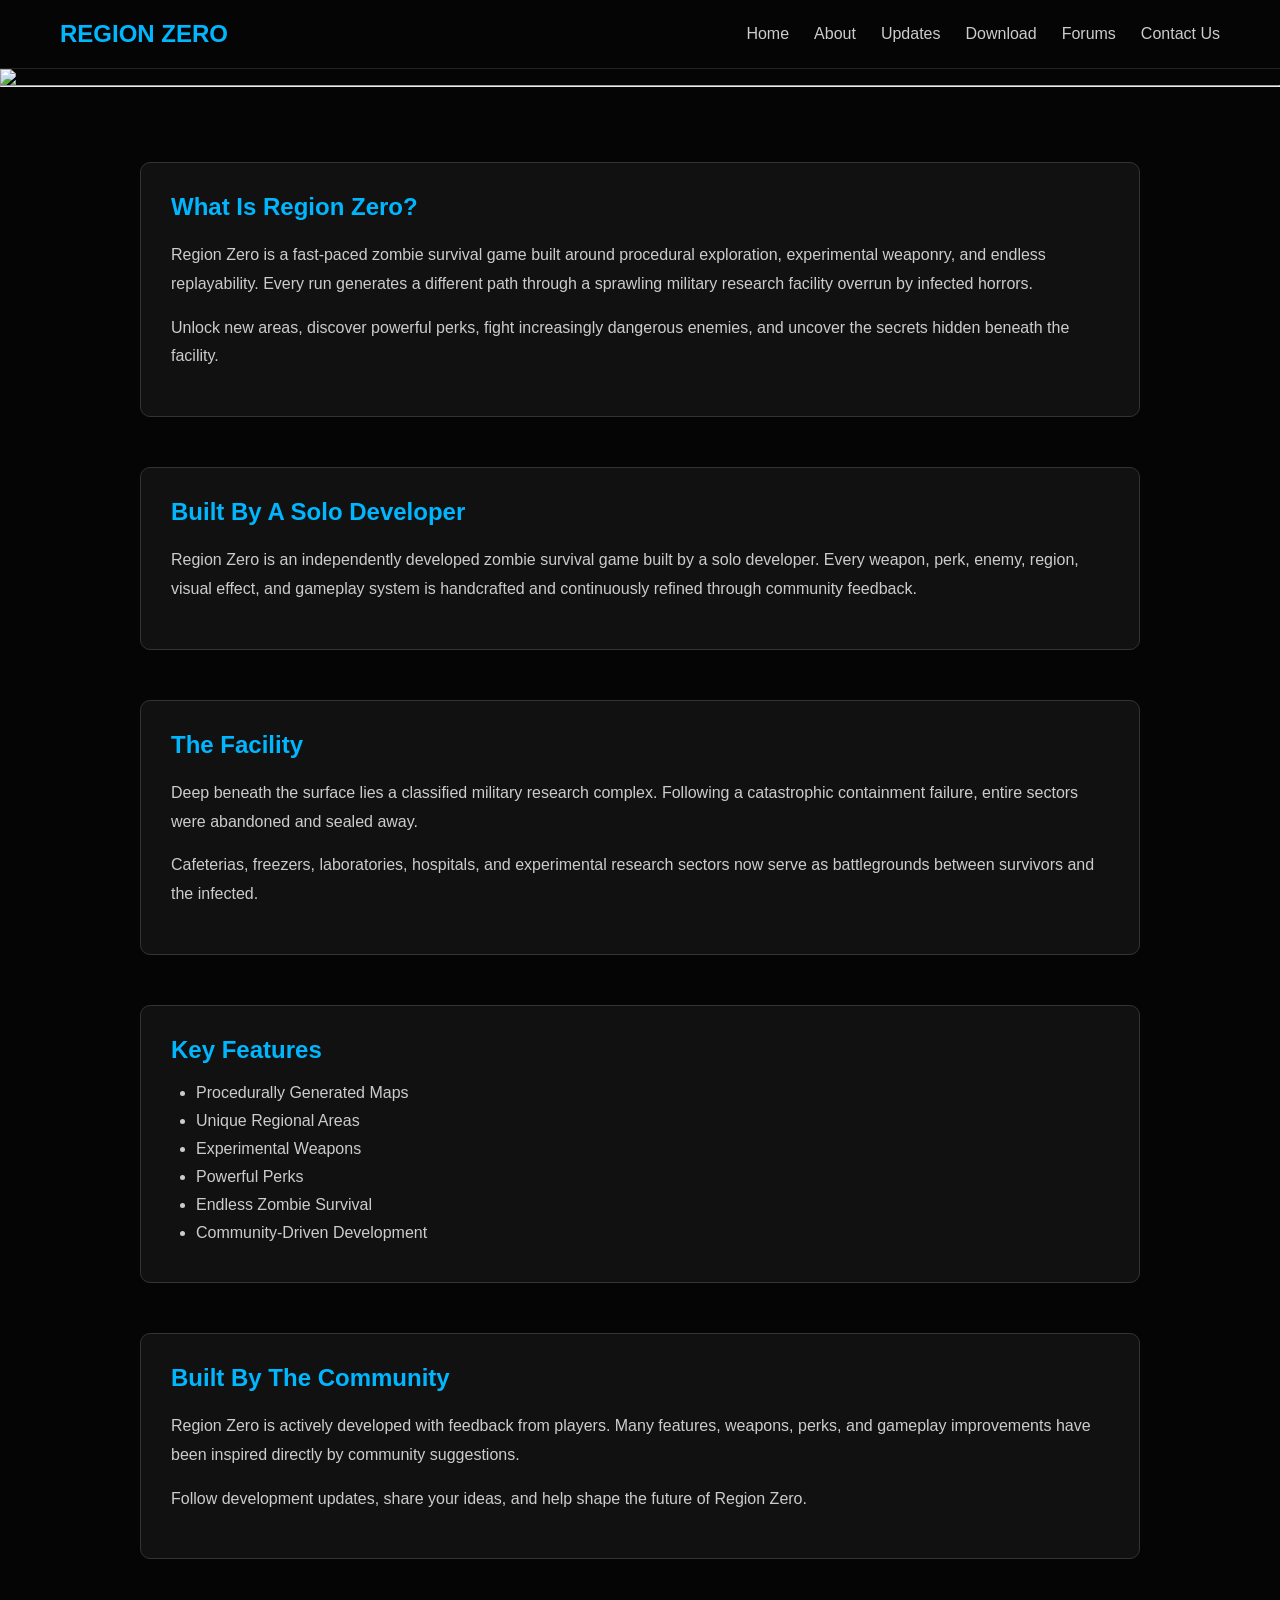
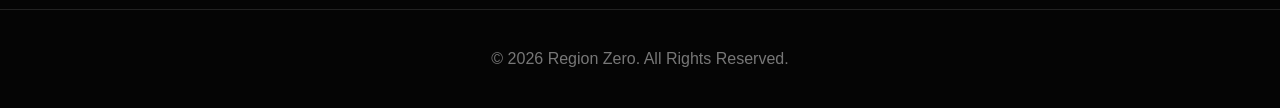
==== about.html @ adcc7ad6 "update website files" ====
<!DOCTYPE html>
<html lang="en">

<head>
    <meta charset="UTF-8">
    <meta name="viewport" content="width=device-width, initial-scale=1.0">
    <title>Region Zero</title>
    <link rel="stylesheet" href="style.css">
</head>

<header class="site-header">
    <a href="index.html"><div class="logo">REGION ZERO</div></a>

    <nav class="navbar">
        <a href="index.html" class="navbarText">Home</a>
        <a href="about.html" class="navbarText">About</a>
        <a href="updates.html" class="navbarText">Updates</a>
        <a href="download.html" class="navbarText">Download</a>
        <a href="forums.html" class="navbarText">Forums</a>
        <a href="contactUs.html" class="navbarText">Contact Us</a>
    </nav>
</header>
<body>
        <img src="resources/banner.png" class="banner">
        <hr>
        <section class="aboutSection" class="aboutBody">

    <h2>What Is Region Zero?</h2>

    <p>
        Region Zero is a fast-paced zombie survival game built around
        procedural exploration, experimental weaponry, and endless replayability.
        Every run generates a different path through a sprawling military
        research facility overrun by infected horrors.
    </p>

    <p>
        Unlock new areas, discover powerful perks, fight increasingly
        dangerous enemies, and uncover the secrets hidden beneath the facility.
    </p>

</section>
<section class="aboutSection">
    <h2>Built By A Solo Developer</h2>

    <p>
    Region Zero is an independently developed zombie survival game built by a solo developer. Every weapon, perk, enemy, region, visual effect, and gameplay system is handcrafted and continuously refined through community feedback.
    </p>
</section>

<section class="aboutSection">

    <h2>The Facility</h2>

    <p>
        Deep beneath the surface lies a classified military research complex.
        Following a catastrophic containment failure, entire sectors were
        abandoned and sealed away.
    </p>

    <p>
        Cafeterias, freezers, laboratories, hospitals, and experimental
        research sectors now serve as battlegrounds between survivors
        and the infected.
    </p>

</section>

<section class="aboutSection">

    <h2>Key Features</h2>

    <ul>
        <li>Procedurally Generated Maps</li>
        <li>Unique Regional Areas</li>
        <li>Experimental Weapons</li>
        <li>Powerful Perks</li>
        <li>Endless Zombie Survival</li>
        <li>Community-Driven Development</li>
    </ul>

</section>

<section class="aboutSection">

    <h2>Built By The Community</h2>

    <p>
        Region Zero is actively developed with feedback from players.
        Many features, weapons, perks, and gameplay improvements have
        been inspired directly by community suggestions.
    </p>

    <p>
        Follow development updates, share your ideas, and help shape
        the future of Region Zero.
    </p>

</section>
<footer>
    <p>© 2026 Region Zero. All Rights Reserved.</p>
</footer>
---- style.css ----
* {
    margin: 0;
    padding: 0;
    box-sizing: border-box;
}

body {
    background: #050505;
    color: white;
    font-family: Arial, Helvetica, sans-serif;
}

.site-header {
    display: flex;
    justify-content: space-between;
    align-items: center;
    padding: 20px 60px;
    border-bottom: 1px solid #222;
}

.logo {
    color: #00b7ff;
    font-size: 1.5rem;
    font-weight: bold;
}

.site-header a {
    text-decoration: none;
}

.navbar {
    display: flex;
    gap: 25px;
}

.navbarText:hover {
    text-shadow:
        0 0 5px #00b7cc00,
        0 0 10px #00b7ff44,
        0 0 20px #00b7ff88,
        0 0 40px #00b7ffbb,
        0 0 80px #00b7ffff;
    margin: 0;
}

.navbar a {
    color: #ccc;
    text-decoration: none;
}

.hero {
    padding: 40px 20px 80px;
    display: flex;
    justify-content: center;
    align-items: center;
    text-align: center;
}

.hero-content {
    max-width: 800px;
}
.banner {
    width: 100%;
    height: auto;
    display: block;
    margin: 0;
}
.hero h1 {
    font-size: 5rem;
    letter-spacing: 6px;
    color: white;

    text-shadow:
        0 0 5px #00b7ff,
        0 0 10px #00b7ff,
        0 0 20px #00b7ff,
        0 0 40px #00b7ff,
        0 0 80px #00b7ff;
    margin: 0;
    animation: fadeUp 0.8s ease-out;
}

.hero p {
    margin-top: 20px;
    color: #aaa;
    font-size: 1.2rem;
}

.btn {
    display: inline-block;
    margin-top: 30px;
    padding: 15px 30px;
    background: #00b7ff;
    color: white;
    text-decoration: none;
    border-radius: 8px;
}

.btn2 {
    display: inline-block;
    margin: 10px auto;
    padding: 10px 30px;
    background: #00b7ff;
    color: white;
    text-decoration: none;
    border-radius: 8px;
    border: 0px solid transparent;
}

.features {
    padding: 80px 60px;
}

.aboutDev h2,
.features h2 {
    text-align: center;
    margin-bottom: 40px;
    color: #00b7ff;
}

.aboutDev h2 {
    margin-bottom: 20px;
}

.feature-grid {
    display: grid;
    grid-template-columns: repeat(2, 1fr);
    gap: 25px;
    max-width: 1000px;
    margin: auto;
}

textarea {
    width: 600px;
    height: 250px;
    background: #111;
    color: white;

    border: 1px solid #444;
    border-radius: 5px;

    padding: 10px;
}

input:focus,
textarea:focus {
    outline: none;

    border-color: #00b7ff;

    box-shadow:
        0 0 5px #00b7ff,
        0 0 10px rgba(0,183,255,.5);
}

.aboutDev,
.feature-card {
    background: #111;
    padding: 30px;
    border-radius: 10px;
    border: 1px solid #222;
    text-align: center;
}

.aboutDev {
    width: calc(100% - 50px);
    margin: 0 auto;
}

.feature-card p {
    margin-top: 15px;
    color: #aaa;
}

.dev-feed {
    padding: 100px 0;
}

.section-header {
    text-align: center;
    margin-bottom: 50px;
}

.section-header h2 {
    font-size: 4rem;
    color: #00b7ff;
}

.section-header p {
    margin-top: 15px;
    color: #aaa;
}

.tiktok-grid {
    display: flex;
    flex-wrap: wrap;
    gap: 30px;
    overflow-x: auto;
    padding: 20px;
    padding-bottom: 35px;
}

.dev-feed {
    padding-bottom: 40px;
}

.tiktok-embed {
    flex: 0 0 350px;
    border-radius: 20px;
}

.contactCard {
    border: 1px solid #aaa;
    border-radius: 10px;
    background:#222;
    padding: 10px;
    width: fit-content;
    margin: 40px auto;
    gap: 12px;
    max-width: 900px;
}

.contactSubtitle{
    padding-top: 20px;
    text-align: center;
    color: #ccc;
}

.aboutTitle,
.contactTitle {
    animation: fadeUp 0.8s ease-out;
}

.contactTitle {
    padding-top: 25px;
    text-align: center;
    letter-spacing: 6px;
    color: white;

    text-shadow:
        0 0 5px #00b7ff,
        0 0 10px #00b7ff,
        0 0 20px #00b7ff,
        0 0 40px rgba(0,183,255,.5);
    margin: 0;
}

.aboutTitle {
    text-align: center;
    margin-top: 50px;
    font-size: 4rem;

    color: white;

    text-shadow:
        0 0 5px #00b7ff,
        0 0 10px #00b7ff,
        0 0 20px #00b7ff,
        0 0 40px rgba(0,183,255,.5);
}

.aboutSection {
    max-width: 1000px;
    margin: 60px auto;
    padding: 30px;

    background: #111;

    border: 1px solid #333;
    border-radius: 10px;
    width: calc(100% - 50px);
    margin: 50px auto;
}

.aboutSection:first-of-type {
    margin-top: 75px;
}

.updatesSubtitle {
    text-align: center;
    color: #aaa;
    margin-top: 15px;
    margin-bottom: 50px;
}

.updateCard {
    max-width: 1000px;

    margin: 40px auto;

    padding: 30px;

    background: #111;

    border: 1px solid #333;
    border-radius: 10px;
}

.updateCard h2 {
    color: #00b7ff;
    margin-bottom: 10px;
}

.updateDate {
    color: #888;
    margin-bottom: 25px;
}

.updateCard h3 {
    margin-top: 20px;
    margin-bottom: 10px;
}

.updateCard ul {
    padding-left: 25px;
}

.updateCard li {
    margin-bottom: 8px;
    color: #ccc;
}

.aboutSection h2 {
    color: #00b7ff;
    margin-bottom: 20px;
}

.aboutSection p {
    color: #ccc;
    line-height: 1.8;
    margin-bottom: 15px;
}

.aboutSection ul {
    padding-left: 25px;
    color: #ccc;
}

.aboutSection li {
    margin-bottom: 10px;
}

@keyframes fadeUp {
    from {
        opacity: 0;
        transform: translateY(20px);
    }

    to {
        opacity: 1;
        transform: translateY(0);
    }
}

.contactCard input:hover,
textarea:hover {
    border-color: #00b7ff;
}

.btn:hover,
.btn2:hover {
    box-shadow:
        0 0 10px #00b7ff,
        0 0 20px rgba(0,183,255,.5);
}

.formRow {
    display: flex;
    align-items: center;
    gap: 10px;
    margin-bottom: 10px;
    align-items: flex-start;
}

.contactCard input {
    background: #111;
    color: white;

    border: 1px solid #444;
    border-radius: 5px;

    padding: 5px;
}

.formRow label {
    width: 100px;
}

.formRow:last-child {
    margin-bottom: 0px;
}

.tiktok-grid::-webkit-scrollbar {
    height: 12px;
}

.tiktok-grid::-webkit-scrollbar-track {
    background: #111;
}

.tiktok-grid::-webkit-scrollbar-thumb {
    background: #00b7ff;
    border-radius: 999px;
}

.downloadCard {
    max-width: 1000px;
    margin: 40px auto;
    padding: 30px;

    background: #111;

    border: 1px solid #333;
    border-radius: 10px;
}

.downloadCard h2 {
    color: #00b7ff;
    margin-bottom: 15px;
}

.downloadCard p,
.downloadCard li {
    color: #ccc;
    line-height: 1.8;
}

.downloadInfo {
    display: flex;
    gap: 20px;

    margin-top: 25px;
    margin-bottom: 30px;
}

.infoBox {
    flex: 1;

    background: #1a1a1a;

    padding: 20px;

    border-radius: 8px;

    text-align: center;
}

.downloadButton {
    display: inline-block;

    padding: 18px 40px;

    background: #00b7ff;

    color: white;

    text-decoration: none;

    border-radius: 8px;

    font-size: 1.2rem;
    font-weight: bold;

    transition: 0.2s;
    margin-bottom: 25px;
}

.downloadButton:hover {
    box-shadow:
        0 0 10px #00b7ff,
        0 0 25px rgba(0,183,255,.6);

    transform: translateY(-2px);
}

.forumGrid {
    max-width: 1000px;
    margin: 50px auto;
    display: grid;
    grid-template-columns: repeat(2, 1fr);
    gap: 25px;
    width: calc(100% - 50px);
    margin: 50px auto;
}

.forumCard {
    background: #111;
    border: 1px solid #333;
    border-radius: 10px;
    padding: 30px;
    text-decoration: none;
    transition: 0.2s;
}

.forumCard:hover {
    border-color: #00b7ff;
    box-shadow: 0 0 20px rgba(0,183,255,.2);
    transform: translateY(-4px);
}

.forumCard h2 {
    color: #00b7ff;
    margin-bottom: 15px;
}

.forumCard p {
    color: #aaa;
    line-height: 1.6;
    margin-bottom: 20px;
}

.forumCard span {
    color: white;
    font-weight: bold;
}

.forumPostPreview {
    max-width: 1000px;
    margin: 50px auto;
    padding: 30px;
    background: #111;
    border: 1px solid #333;
    border-radius: 10px;
    width: calc(100% - 50px);
    margin: 50px auto;
}

.forumPostPreview h2 {
    color: #00b7ff;
    margin-bottom: 20px;
}

.thread {
    padding: 20px 0;
    border-top: 1px solid #333;
}

.thread h3 {
    color: white;
}

.thread p {
    color: #aaa;
    margin-top: 8px;
}

footer {
    text-align: center;
    padding: 40px;
    border-top: 1px solid #222;
    color: #777;
}
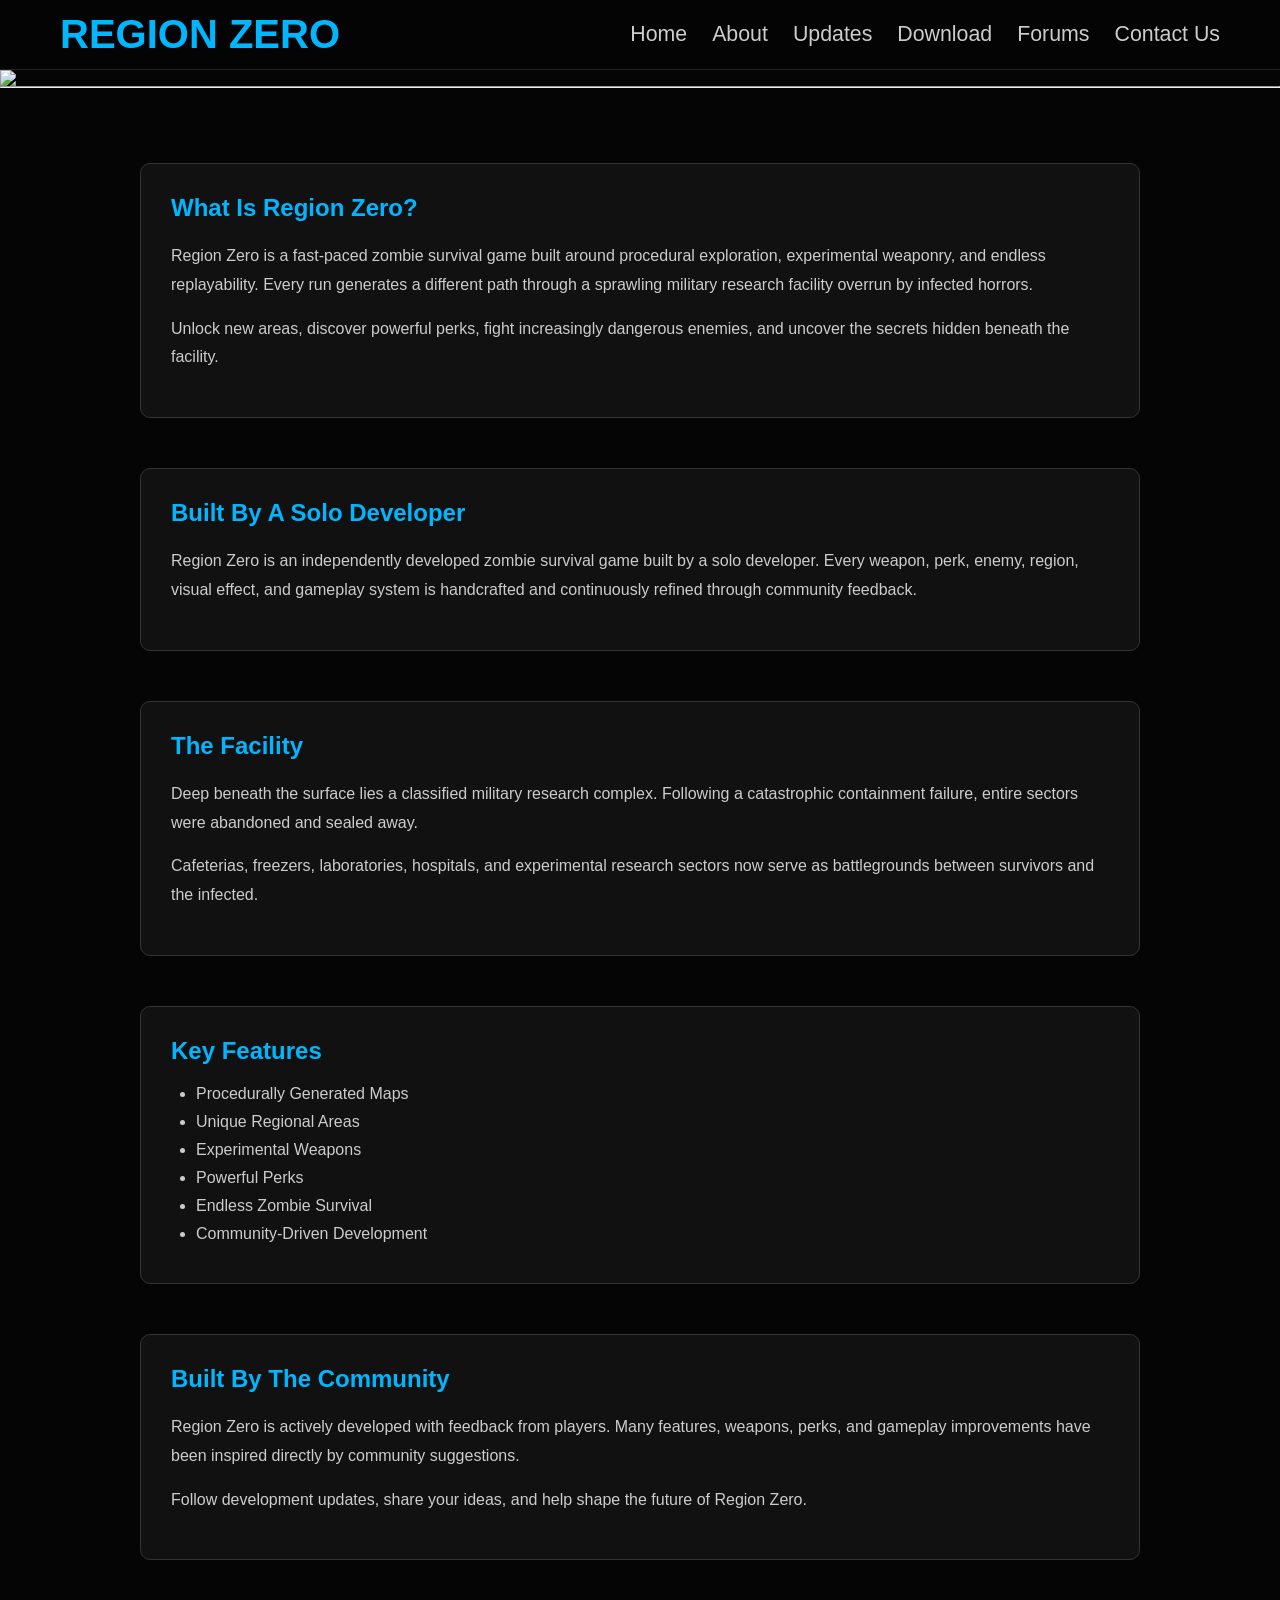
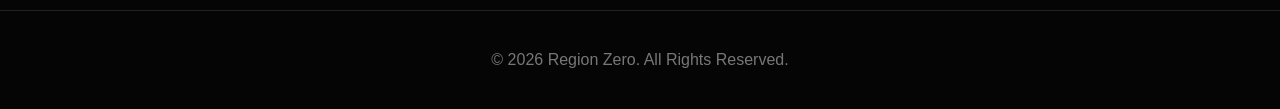
==== commit 459fecc8: "update website files" ====
--- a/about.html
+++ b/about.html
@@ -16,14 +16,14 @@
         <a href="about.html" class="navbarText">About</a>
         <a href="updates.html" class="navbarText">Updates</a>
         <a href="download.html" class="navbarText">Download</a>
-        <a href="forums.html" class="navbarText">Forums</a>
+        <a href="Forums/forums.html" class="navbarText">Forums</a>
         <a href="contactUs.html" class="navbarText">Contact Us</a>
     </nav>
 </header>
 <body>
         <img src="resources/banner.png" class="banner">
         <hr>
-        <section class="aboutSection" class="aboutBody">
+        <section class="aboutSection">
 
     <h2>What Is Region Zero?</h2>
 
--- a/style.css
+++ b/style.css
@@ -15,13 +15,19 @@
     display: flex;
     justify-content: space-between;
     align-items: center;
-    padding: 20px 60px;
+    padding: 12px 60px;
     border-bottom: 1px solid #222;
+    position: sticky;
+    top: 0;
+    z-index: 1000;
+
+    background: rgba(5,5,5,0.75);
+    backdrop-filter: blur(8px);
 }
 
 .logo {
     color: #00b7ff;
-    font-size: 1.5rem;
+    font-size: 30pt;
     font-weight: bold;
 }
 
@@ -31,6 +37,7 @@
 
 .navbar {
     display: flex;
+    font-size: 16pt;
     gap: 25px;
 }
 
@@ -492,7 +499,7 @@
     text-decoration: none;
     transition: 0.2s;
 }
-
+.forumPostPreview:hover,
 .forumCard:hover {
     border-color: #00b7ff;
     box-shadow: 0 0 20px rgba(0,183,255,.2);
@@ -515,34 +522,310 @@
     font-weight: bold;
 }
 
+.forumPreviewSection {
+    width: min(1200px, calc(100% - 50px));
+    margin: 75px auto;
+}
+
 .forumPostPreview {
-    max-width: 1000px;
-    margin: 50px auto;
+    display: block;
+
+    background: #111;
+
+    border: 1px solid #333;
+    border-radius: 12px;
+
     padding: 30px;
-    background: #111;
-    border: 1px solid #333;
-    border-radius: 10px;
-    width: calc(100% - 50px);
-    margin: 50px auto;
+
+    text-decoration: none;
+
+    transition: .2s;
+}
+
+.forumPostPreview:hover {
+    transform: translateY(-4px);
+
+    border-color: #00b7ff;
+
+    box-shadow:
+        0 0 20px rgba(0,183,255,.25);
 }
 
 .forumPostPreview h2 {
     color: #00b7ff;
-    margin-bottom: 20px;
+    margin-bottom: 25px;
+}
+
+.viewForums {
+    margin-top: 20px;
+
+    color: white;
+
+    font-weight: bold;
 }
 
 .thread {
-    padding: 20px 0;
-    border-top: 1px solid #333;
+    padding: 20px;
+
+    border: 1px solid #222;
+    border-radius: 8px;
+
+    margin-bottom: 15px;
+
+    background: #0a0a0a;
+}
+
+.thread:last-child {
+    margin-bottom: 0;
 }
 
 .thread h3 {
     color: white;
+    margin-bottom: 8px;
 }
 
 .thread p {
     color: #aaa;
-    margin-top: 8px;
+}
+
+/**************** Forums *****************/
+.forumCategory {
+    width: min(1000px, calc(100% - 50px));
+    margin: 75px auto;
+}
+
+.threadList {
+    display: flex;
+    flex-direction: column;
+    gap: 20px;
+}
+
+.threadCard {
+    display: flex;
+    justify-content: space-between;
+
+    padding: 25px;
+
+    background: #111;
+
+    border: 1px solid #333;
+    border-radius: 10px;
+
+    text-decoration: none;
+
+    transition: .2s;
+}
+
+.threadCard:hover {
+    border-color: #00b7ff;
+
+    box-shadow:
+        0 0 15px rgba(0,183,255,.25);
+
+    transform: translateY(-3px);
+}
+
+.threadInfo h2 {
+    color: #00b7ff;
+}
+
+.threadInfo p {
+    color: #aaa;
+    margin-top: 10px;
+}
+
+.threadMeta {
+    color: white;
+    align-self: center;
+}
+
+.threadPage {
+    width: min(1000px, calc(100% - 50px));
+    margin: 75px auto;
+}
+
+.forumPost,
+.forumReply {
+    background: #111;
+
+    border: 1px solid #333;
+    border-radius: 10px;
+
+    padding: 25px;
+
+    margin-bottom: 25px;
+}
+
+.postAuthor {
+    display: flex;
+    align-items: center;
+    gap: 15px;
+
+    margin-bottom: 20px;
+}
+
+.postAuthor img {
+    width: 50px;
+    height: 50px;
+    border-radius: 50%;
+}
+
+.postContent {
+    color: #ccc;
+    line-height: 1.8;
+}
+
+.forumGrid {
+    width: min(1200px, calc(100% - 50px));
+
+    margin: 75px auto;
+
+    display: grid;
+    grid-template-columns: repeat(auto-fit, minmax(350px, 1fr));
+
+    gap: 30px;
+}
+
+.forumCard {
+    background: #111;
+
+    border: 1px solid #333;
+    border-radius: 12px;
+
+    padding: 30px;
+
+    text-decoration: none;
+
+    transition: .2s;
+}
+
+.forumCard:hover {
+    transform: translateY(-4px);
+
+    border-color: #00b7ff;
+
+    box-shadow:
+        0 0 20px rgba(0,183,255,.25);
+}
+
+.forumCard h2 {
+    color: #00b7ff;
+
+    margin-bottom: 15px;
+}
+
+.forumCard p {
+    color: #aaa;
+
+    margin-bottom: 25px;
+
+    line-height: 1.6;
+}
+
+.forumCard span {
+    color: white;
+
+    font-weight: bold;
+}
+
+.threadCategory {
+    margin-top: 10px;
+    color: #777 !important;
+    font-size: 0.9rem;
+}
+
+.newThreadCard {
+    width: min(1000px, calc(100% - 50px));
+
+    margin: 50px auto;
+
+    padding: 30px;
+
+    background: #111;
+
+    border: 1px solid #333;
+    border-radius: 12px;
+}
+
+.newThreadCard h2 {
+    color: #00b7ff;
+
+    margin-bottom: 20px;
+}
+
+.threadInput {
+    width: 100%;
+
+    padding: 15px;
+
+    margin-bottom: 15px;
+
+    background: #0a0a0a;
+
+    border: 1px solid #333;
+    border-radius: 8px;
+
+    color: white;
+
+    font-size: 1rem;
+}
+
+.threadTextarea {
+    width: 100%;
+
+    height: 250px;
+
+    resize: vertical;
+
+    padding: 15px;
+
+    background: #0a0a0a;
+
+    border: 1px solid #333;
+    border-radius: 8px;
+
+    color: white;
+
+    font-size: 1rem;
+}
+
+.createThreadButton {
+    margin-top: 20px;
+
+    padding: 14px 24px;
+
+    background: #00b7ff;
+
+    border: none;
+    border-radius: 8px;
+
+    color: white;
+
+    font-size: 1rem;
+    font-weight: bold;
+
+    cursor: pointer;
+
+    transition: .2s;
+}
+
+.postTimestamp {
+    color: #777;
+    font-size: 0.85rem;
+    margin-top: 4px;
+}
+
+.threadTimestamp {
+    color: #777;
+    font-size: 0.85rem;
+    margin-top: 10px;
+}
+
+.createThreadButton:hover {
+    transform: translateY(-2px);
+
+    box-shadow:
+        0 0 15px rgba(0,183,255,.35);
 }
 
 footer {
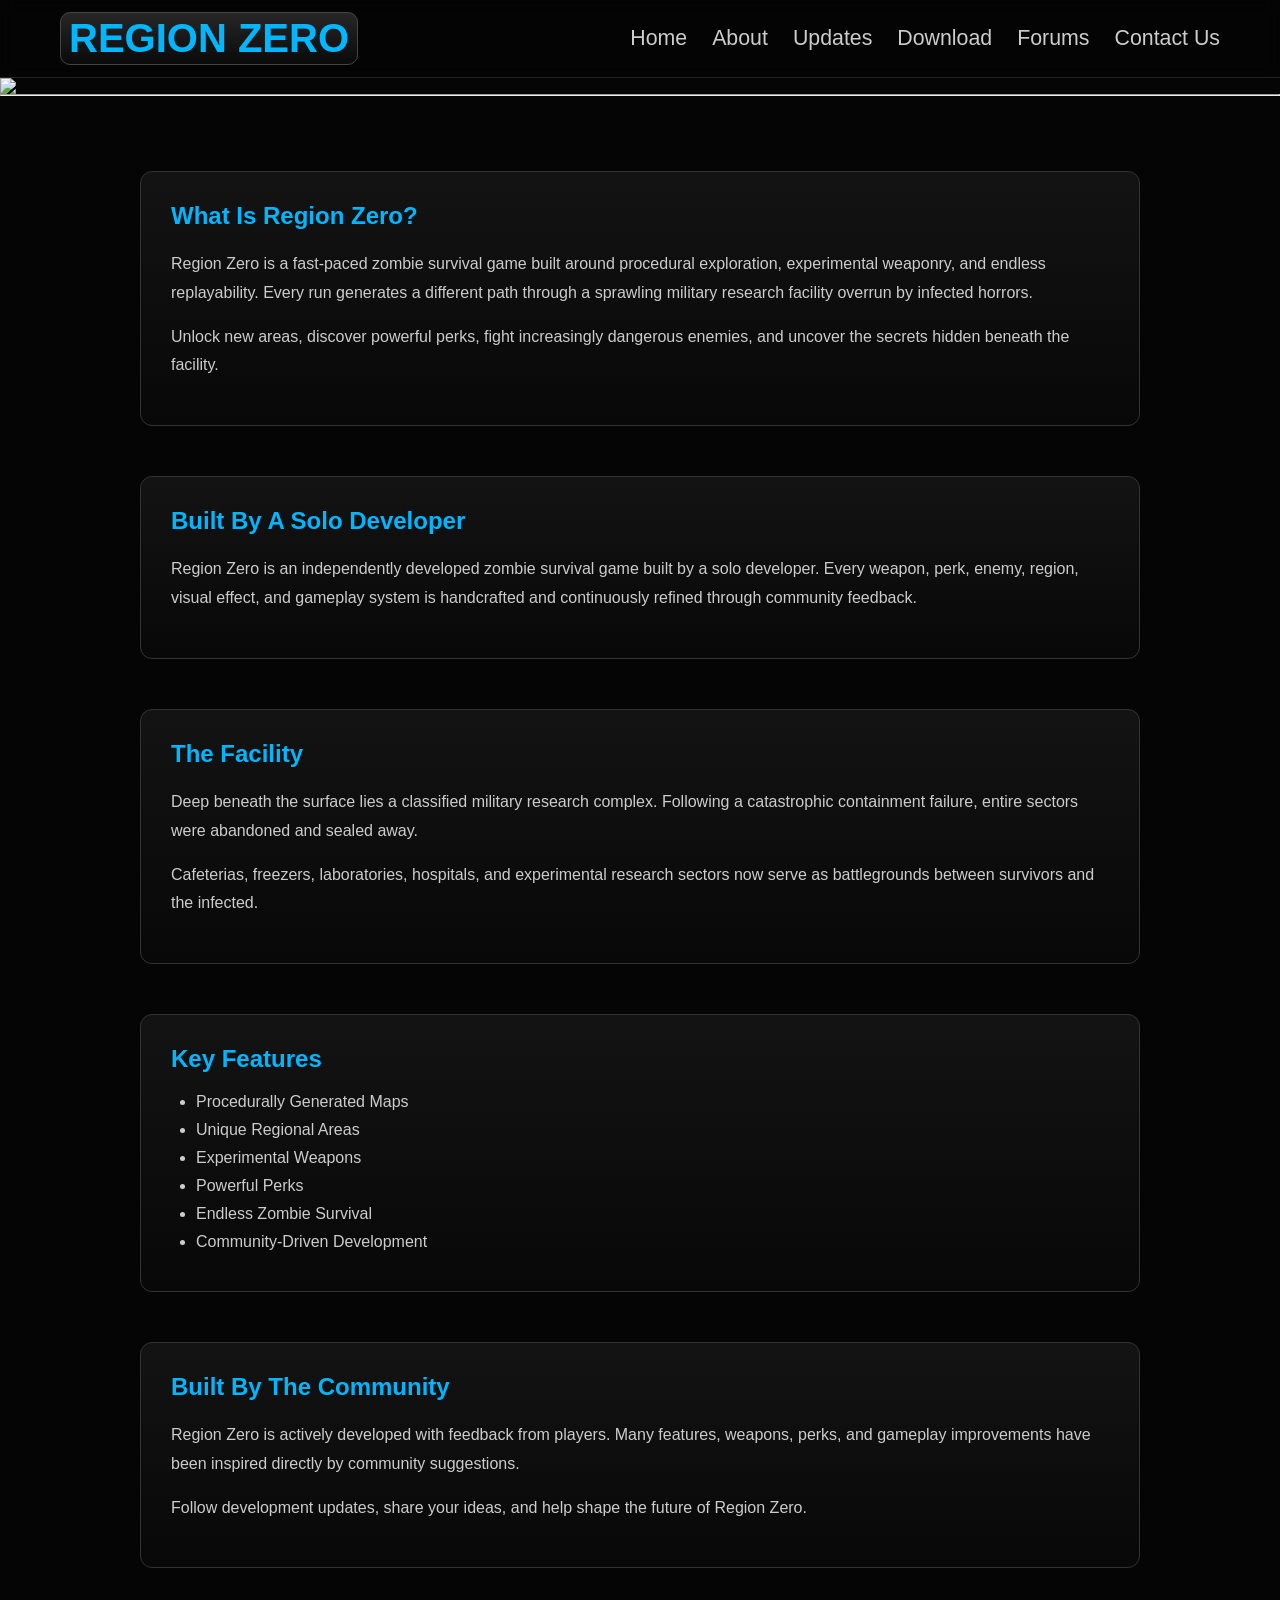
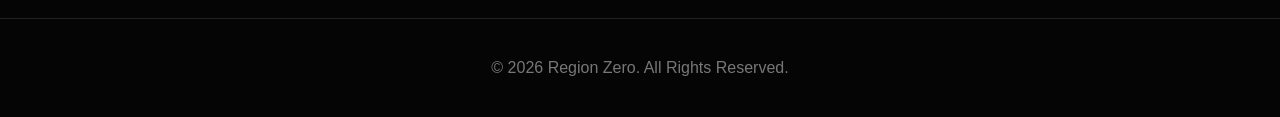
==== commit 2cfa6796: "update website files" ====
--- a/about.html
+++ b/about.html
@@ -97,6 +97,7 @@
     </p>
 
 </section>
+
 <footer>
     <p>© 2026 Region Zero. All Rights Reserved.</p>
 </footer>
--- a/style.css
+++ b/style.css
@@ -21,7 +21,7 @@
     top: 0;
     z-index: 1000;
 
-    background: rgba(5,5,5,0.75);
+    background: rgba(5,5,5,0.55);
     backdrop-filter: blur(8px);
 }
 
@@ -29,6 +29,36 @@
     color: #00b7ff;
     font-size: 30pt;
     font-weight: bold;
+    background:
+        linear-gradient(
+            180deg,
+            rgba(40,40,40,.96),
+            rgba(10,10,10,.99)
+        );
+    padding: 3px;
+    padding-left: 8px;
+    padding-right:8px;
+    border-radius: 10px;
+    border: 1px solid #444;
+
+    transition:
+        color .25s ease,
+        box-shadow .25s ease;
+}
+
+.logo:hover{
+    box-shadow:
+        0 0 5px #00b7ff22,
+        0 0 10px #00b7ff55,
+        0 0 20px #00b7ffaa,
+        0 0 40px #00b7ff66;
+    color:#00ddff
+    background:
+        linear-gradient(
+            180deg,
+            rgba(60,60,60,.96),
+            rgba(12,12,12,.99)
+        );
 }
 
 .site-header a {
@@ -39,16 +69,55 @@
     display: flex;
     font-size: 16pt;
     gap: 25px;
+    transition:
+        text-shadow .25s ease,
+        color .25s ease;
+}
+
+.navbar a {
+    color: #ccc;
+
+    transition:
+        color .25s ease,
+        text-shadow .25s ease;
+}
+
+.navbar a:hover {
+    color: white;
+}
+
+.navbarText {
+    display: inline-block;
 }
 
 .navbarText:hover {
+    animation: navBounce .4s ease;
+
     text-shadow:
-        0 0 5px #00b7cc00,
-        0 0 10px #00b7ff44,
-        0 0 20px #00b7ff88,
-        0 0 40px #00b7ffbb,
-        0 0 80px #00b7ffff;
-    margin: 0;
+        0 0 5px #00b7ff22,
+        0 0 10px #00b7ff55,
+        0 0 20px #00b7ffaa,
+        0 0 40px #00b7ff66;
+}
+
+@keyframes navBounce {
+
+    0% {
+        transform: scale(1);
+    }
+
+    30% {
+        transform: scale(1.08) translateY(-4px);
+    }
+
+    60% {
+        transform: scale(.98);
+    }
+
+    100% {
+        transform: scale(1);
+    }
+
 }
 
 .navbar a {
@@ -57,7 +126,7 @@
 }
 
 .hero {
-    padding: 40px 20px 80px;
+    padding: 40px 20px 30px;
     display: flex;
     justify-content: center;
     align-items: center;
@@ -102,6 +171,9 @@
     color: white;
     text-decoration: none;
     border-radius: 8px;
+    transition:
+        color .25s ease,
+        box-shadow .25s ease;
 }
 
 .btn2 {
@@ -113,6 +185,9 @@
     text-decoration: none;
     border-radius: 8px;
     border: 0px solid transparent;
+    transition:
+        color .25s ease,
+        box-shadow .25s ease;
 }
 
 .features {
@@ -150,29 +225,49 @@
     padding: 10px;
 }
 
-input:focus,
-textarea:focus {
+.contactCard input:focus,
+.contactCard textarea:focus {
     outline: none;
 
     border-color: #00b7ff;
 
     box-shadow:
-        0 0 5px #00b7ff,
-        0 0 10px rgba(0,183,255,.5);
+        0 0 6px rgba(0,183,255,.55),
+        0 0 15px rgba(0,183,255,.25);
 }
 
 .aboutDev,
 .feature-card {
-    background: #111;
+    background:
+        linear-gradient(
+            180deg,
+            rgba(20,20,20,.96),
+            rgba(8,8,8,.99)
+        );
     padding: 30px;
     border-radius: 10px;
     border: 1px solid #222;
     text-align: center;
+    transition:
+        transform .2s ease,
+        border-color .2s ease,
+        box-shadow .2s ease;
+}
+
+.feature-card:hover,
+.aboutDev:hover {
+    transform: scale(1.035) translateY(-4px);
+    border-color: #00b7ff;
+
+    box-shadow:
+        0 0 10px rgba(0,183,255,.2),
+        0 0 25px rgba(0,183,255,.12);
 }
 
 .aboutDev {
     width: calc(100% - 50px);
     margin: 0 auto;
+    max-width: 50%;
 }
 
 .feature-card p {
@@ -220,11 +315,10 @@
 .contactCard {
     border: 1px solid #aaa;
     border-radius: 10px;
-    background:#222;
+    background: #222;
     padding: 10px;
     width: fit-content;
     margin: 40px auto;
-    gap: 12px;
     max-width: 900px;
 }
 
@@ -268,16 +362,45 @@
 }
 
 .aboutSection {
+    position: relative;
+
     max-width: 1000px;
-    margin: 60px auto;
+
+    width: calc(100% - 50px);
+
+    margin: 50px auto;
+
     padding: 30px;
 
-    background: #111;
+    background:
+        linear-gradient(
+            180deg,
+            rgba(20,20,20,.96),
+            rgba(8,8,8,.99)
+        );
 
     border: 1px solid #333;
-    border-radius: 10px;
-    width: calc(100% - 50px);
-    margin: 50px auto;
+    border-radius: 12px;
+
+    overflow: hidden;
+
+    transform-style: preserve-3d;
+    will-change: transform;
+
+    transition:
+        transform .15s ease,
+        border-color .2s ease,
+        box-shadow .2s ease;
+}
+
+.aboutSection:hover {
+    transform: translateY(-3px) scale(1.03);
+
+    border-color: #00b7ff;
+
+    box-shadow:
+        0 0 10px rgba(0,183,255,.15),
+        0 0 25px rgba(0,183,255,.08);
 }
 
 .aboutSection:first-of-type {
@@ -298,10 +421,28 @@
 
     padding: 30px;
 
-    background: #111;
+    background:
+        linear-gradient(
+            180deg,
+            rgba(20,20,20,.96),
+            rgba(8,8,8,.99)
+        );
 
     border: 1px solid #333;
     border-radius: 10px;
+
+    transition:
+        transform .15s ease,
+        border-color .2s ease,
+        box-shadow .2s ease;
+}
+
+.updateCard:hover {
+    transform: translateY(-3px) scale(1.03);
+    box-shadow:
+        0 0 10px rgba(0,183,255,.15),
+        0 0 25px rgba(0,183,255,.08);
+    border-color: #00b7ff;
 }
 
 .updateCard h2 {
@@ -360,11 +501,6 @@
     }
 }
 
-.contactCard input:hover,
-textarea:hover {
-    border-color: #00b7ff;
-}
-
 .btn:hover,
 .btn2:hover {
     box-shadow:
@@ -374,20 +510,64 @@
 
 .formRow {
     display: flex;
-    align-items: center;
+    align-items: flex-start;
     gap: 10px;
     margin-bottom: 10px;
-    align-items: flex-start;
-}
-
-.contactCard input {
-    background: #111;
+}
+
+.contactCard input,
+.contactCard textarea {
+    background:
+        linear-gradient(
+            180deg,
+            rgba(10,10,10,.96),
+            rgba(20,20,20,.99)
+        );
     color: white;
 
     border: 1px solid #444;
     border-radius: 5px;
 
     padding: 5px;
+
+    transition:
+        border-color .25s ease,
+        box-shadow .25s ease;
+}
+
+.contactCard {
+    background:
+        linear-gradient(
+            180deg,
+            rgba(30,30,30,.96),
+            rgba(10,10,10,.99)
+        );
+    transition:
+        transform .15s ease,
+        border-color .2s ease,
+        box-shadow .2s ease;
+}
+
+.contactCard:hover {
+    transform: translateY(-3px) scale(1.03);
+    box-shadow:
+        0 0 10px rgba(0,183,255,.15),
+        0 0 25px rgba(0,183,255,.08);
+    border-color: #00b7ff;
+}
+
+.contactCard input:hover,
+.contactCard textarea:hover {
+    border-color: #00b7ff;
+
+    box-shadow:
+        0 0 4px rgba(0,183,255,.2);
+}
+
+.contactCard textarea {
+    width: 600px;
+    height: 250px;
+    padding: 10px;
 }
 
 .formRow label {
@@ -416,10 +596,28 @@
     margin: 40px auto;
     padding: 30px;
 
-    background: #111;
+    background:
+        linear-gradient(
+            180deg,
+            rgba(20,20,20,.96),
+            rgba(8,8,8,.99)
+        );
 
     border: 1px solid #333;
     border-radius: 10px;
+
+    transition:
+        transform 0.2s ease,
+        box-shadow 0.3s ease,
+        border-color 0.3s ease;
+}
+
+.downloadCard:hover {
+    transform: translateY(-3px) scale(1.03);
+    box-shadow:
+        0 0 10px rgba(0,183,255,.15),
+        0 0 25px rgba(0,183,255,.08);
+    border-color: #00b7ff;
 }
 
 .downloadCard h2 {
@@ -444,8 +642,12 @@
 .infoBox {
     flex: 1;
 
-    background: #1a1a1a;
-
+    background:
+        linear-gradient(
+            180deg,
+            rgba(15,15,15,.96),
+            rgba(30,30,30,.99)
+        );
     padding: 20px;
 
     border-radius: 8px;
@@ -606,7 +808,12 @@
 
     padding: 25px;
 
-    background: #111;
+    background:
+        linear-gradient(
+            180deg,
+            rgba(20,20,20,.96),
+            rgba(8,8,8,.99)
+        );
 
     border: 1px solid #333;
     border-radius: 10px;
@@ -617,12 +824,11 @@
 }
 
 .threadCard:hover {
-    border-color: #00b7ff;
-
-    box-shadow:
-        0 0 15px rgba(0,183,255,.25);
-
-    transform: translateY(-3px);
+    transform: translateY(-3px) scale(1.03);
+    box-shadow:
+        0 0 10px rgba(0,183,255,.15),
+        0 0 25px rgba(0,183,255,.08);
+    border-color: #00b7ff;
 }
 
 .threadInfo h2 {
@@ -646,7 +852,12 @@
 
 .forumPost,
 .forumReply {
-    background: #111;
+    background:
+        linear-gradient(
+            180deg,
+            rgba(20,20,20,.96),
+            rgba(8,8,8,.99)
+        );
 
     border: 1px solid #333;
     border-radius: 10px;
@@ -654,6 +865,20 @@
     padding: 25px;
 
     margin-bottom: 25px;
+
+    transition: 
+        transform .15s ease,
+        box-shadow .2s ease,
+        border-color .2s ease;
+}
+
+.forumPost:hover,
+.forumReply:hover {
+    transform: translateY(-3px) scale(1.03);
+    box-shadow:
+        0 0 10px rgba(0,183,255,.15),
+        0 0 25px rgba(0,183,255,.08);
+    border-color: #00b7ff;
 }
 
 .postAuthor {
@@ -677,54 +902,119 @@
 
 .forumGrid {
     width: min(1200px, calc(100% - 50px));
-
     margin: 75px auto;
 
     display: grid;
     grid-template-columns: repeat(auto-fit, minmax(350px, 1fr));
-
     gap: 30px;
-}
-
+
+    perspective: 1000px;
+}
+
+.forumGrid {
+    width: min(1200px, calc(100% - 50px));
+    margin: 75px auto;
+    display: grid;
+    grid-template-columns: repeat(auto-fit, minmax(350px, 1fr));
+    gap: 30px;
+    perspective: 1200px;
+}
+
+/* Card base */
 .forumCard {
-    background: #111;
-
-    border: 1px solid #333;
-    border-radius: 12px;
-
+    position: relative;
+    overflow: hidden;
     padding: 30px;
 
+    background: linear-gradient(180deg, rgba(20,20,20,.96), rgba(8,8,8,.99));
+    border: 1px solid rgba(255,255,255,.08);
+    border-radius: 16px;
     text-decoration: none;
 
-    transition: .2s;
-}
-
+    transform-style: preserve-3d;
+    will-change: transform;
+    transition: transform .12s ease, border-color .2s ease, box-shadow .2s ease;
+}
+
+/* Interior glow that follows the mouse */
+.forumCard::before {
+    content: "";
+    position: absolute;
+    inset: -75%;
+    background: radial-gradient(circle at var(--mouse-x,50%) var(--mouse-y,50%),
+        rgba(0,183,255,.10) 0%, rgba(0,183,255,.04) 18%, transparent 55%);
+    opacity: 0;
+    pointer-events: none;
+    transition: opacity .15s ease;
+}
+
+/* Border sheen + subtle bloom */
+.forumCard::after {
+    content: "";
+    position: absolute;
+    inset: 0;
+    border-radius: inherit;
+    padding: 2px;
+    background: radial-gradient(circle at var(--opposite-x,50%) var(--opposite-y,50%),
+        rgba(255,255,255,.65) 0%, rgba(0,183,255,.85) 15%, rgba(0,183,255,.35) 35%, transparent 60%);
+    -webkit-mask: linear-gradient(#fff 0 0) content-box, linear-gradient(#fff 0 0);
+    -webkit-mask-composite: xor;
+    mask: linear-gradient(#fff 0 0) content-box, linear-gradient(#fff 0 0);
+    mask-composite: exclude;
+    filter: drop-shadow(0 0 6px rgba(0,183,255,.8))
+            drop-shadow(0 0 12px rgba(0,183,255,.45));
+    opacity: 0;
+    pointer-events: none;
+    transition: opacity .15s ease;
+}
+
+/* Specular highlight on top of border */
+.forumCard .borderSpecular {
+    position: absolute;
+    inset: 0;
+    border-radius: inherit;
+    pointer-events: none;
+    background: radial-gradient(ellipse 280px 180px at var(--opposite-x,50%) var(--opposite-y,35%),
+        rgba(255,255,255,.18) 0%, rgba(255,255,255,.08) 18%, rgba(255,255,255,.03) 35%, transparent 65%);
+    mix-blend-mode: screen;
+    opacity: 0;
+    transition: opacity .15s ease;
+}
+
+/* Hover effects */
 .forumCard:hover {
-    transform: translateY(-4px);
-
-    border-color: #00b7ff;
-
-    box-shadow:
-        0 0 20px rgba(0,183,255,.25);
-}
-
+    transform: translateY(-3px) scale(1.03);
+    box-shadow:
+        0 0 10px rgba(0,183,255,.15),
+        0 0 25px rgba(0,183,255,.08);
+    border-color: #00b7ff;
+}
+
+.forumCard:hover::before,
+.forumCard:hover::after,
+.forumCard:hover .borderSpecular {
+    opacity: 1;
+}
+
+/* Text styling */
 .forumCard h2 {
     color: #00b7ff;
-
     margin-bottom: 15px;
+    transition: text-shadow .15s ease;
+}
+
+.forumCard:hover h2 {
+    text-shadow: 0 0 8px rgba(0,183,255,.4), 0 0 20px rgba(0,183,255,.15);
 }
 
 .forumCard p {
     color: #aaa;
-
+    line-height: 1.6;
     margin-bottom: 25px;
-
-    line-height: 1.6;
 }
 
 .forumCard span {
     color: white;
-
     font-weight: bold;
 }
 
@@ -741,10 +1031,28 @@
 
     padding: 30px;
 
-    background: #111;
+    background:
+        linear-gradient(
+            180deg,
+            rgba(20,20,20,.96),
+            rgba(8,8,8,.99)
+        );
 
     border: 1px solid #333;
     border-radius: 12px;
+
+    transition:
+        transform .15s ease,
+        box-shadow .2s ease,
+        border-color .2s ease;
+}
+
+.newThreadCard:hover {
+    transform: translateY(-3px) scale(1.03);
+    box-shadow:
+        0 0 10px rgba(0,183,255,.15),
+        0 0 25px rgba(0,183,255,.08);
+    border-color: #00b7ff;
 }
 
 .newThreadCard h2 {
@@ -760,7 +1068,12 @@
 
     margin-bottom: 15px;
 
-    background: #0a0a0a;
+    background:
+        linear-gradient(
+            180deg,
+            rgba(10,10,10,.96),
+            rgba(20,20,20,.99)
+        );
 
     border: 1px solid #333;
     border-radius: 8px;
@@ -770,6 +1083,22 @@
     font-size: 1rem;
 }
 
+.threadTextarea:hover,
+.threadInput:hover {
+    border-color: #00b7ff;
+}
+
+.threadTextarea:focus,
+.threadInput:focus {
+    outline: none;
+
+    border-color: #00b7ff;
+
+    box-shadow:
+        0 0 6px rgba(0,183,255,.55),
+        0 0 15px rgba(0,183,255,.25);
+}
+
 .threadTextarea {
     width: 100%;
 
@@ -779,7 +1108,12 @@
 
     padding: 15px;
 
-    background: #0a0a0a;
+    background:
+        linear-gradient(
+            180deg,
+            rgba(10,10,10,.96),
+            rgba(20,20,20,.99)
+        );
 
     border: 1px solid #333;
     border-radius: 8px;
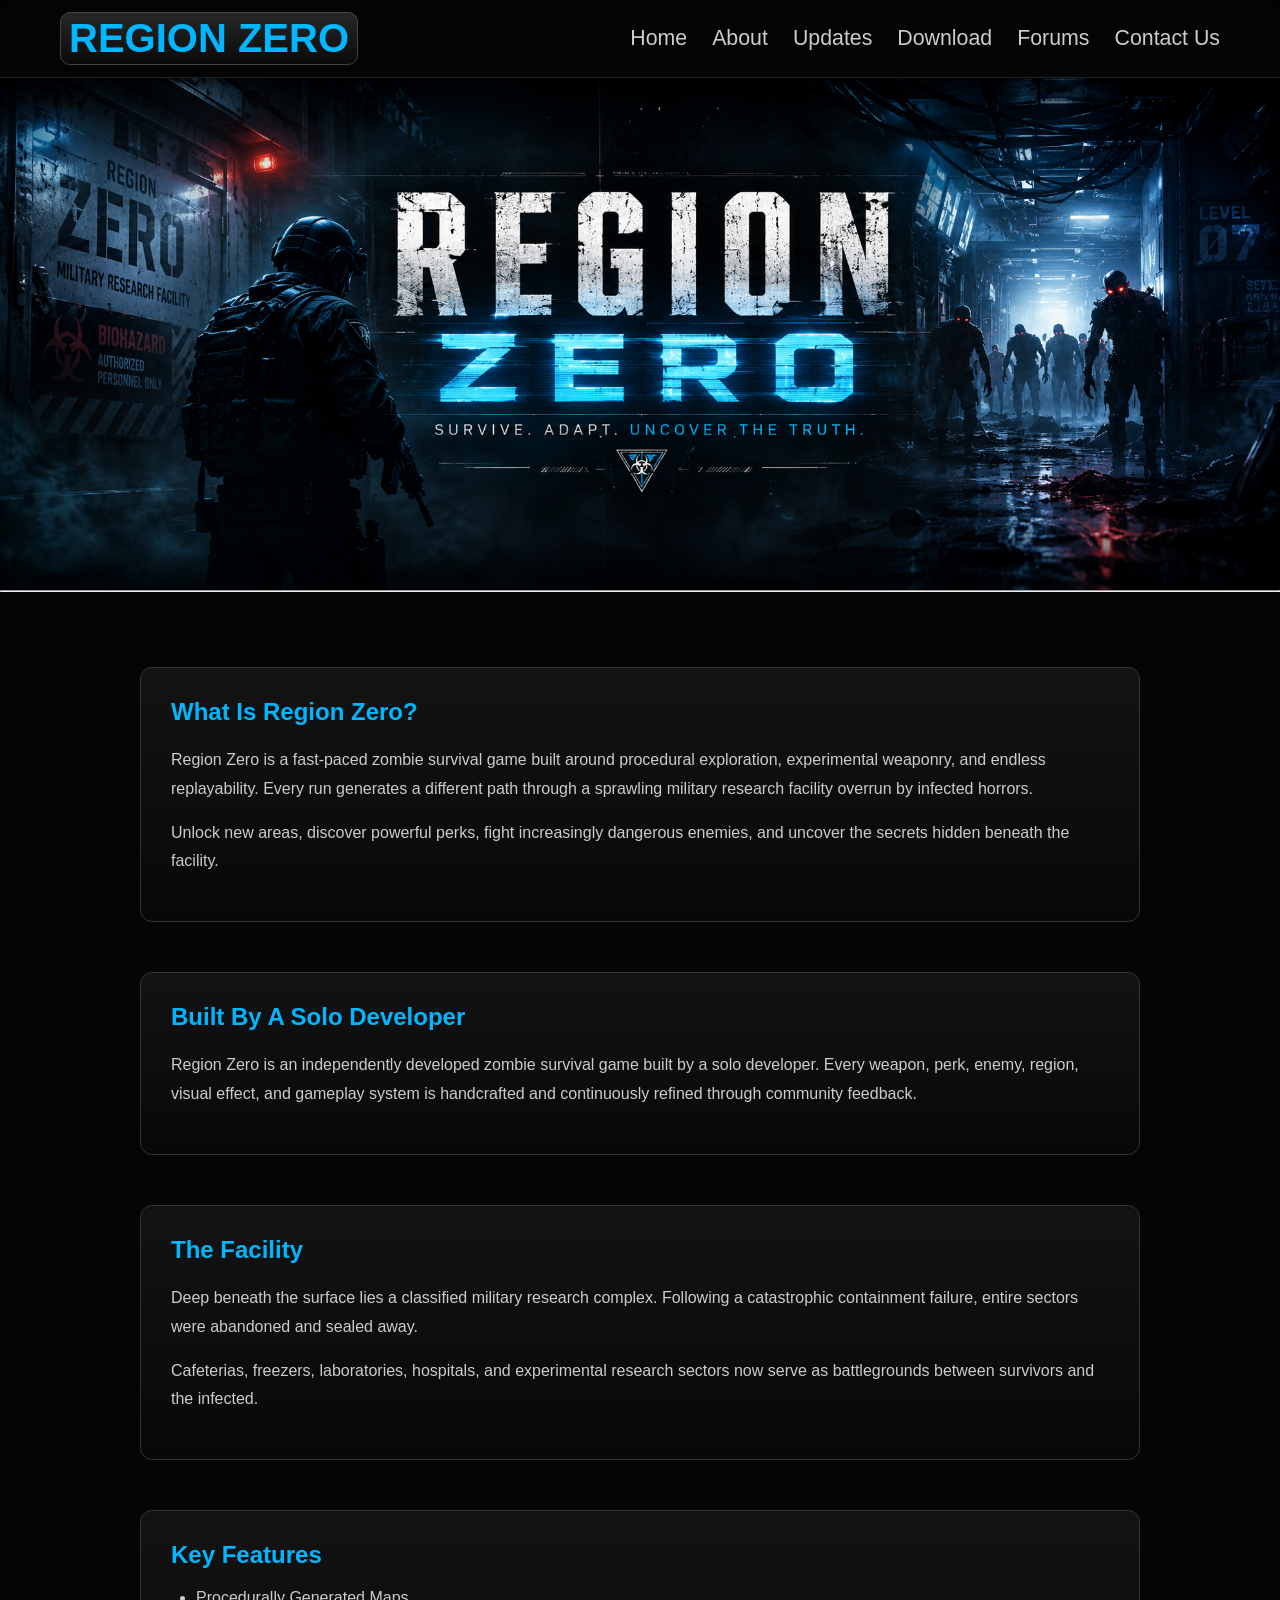
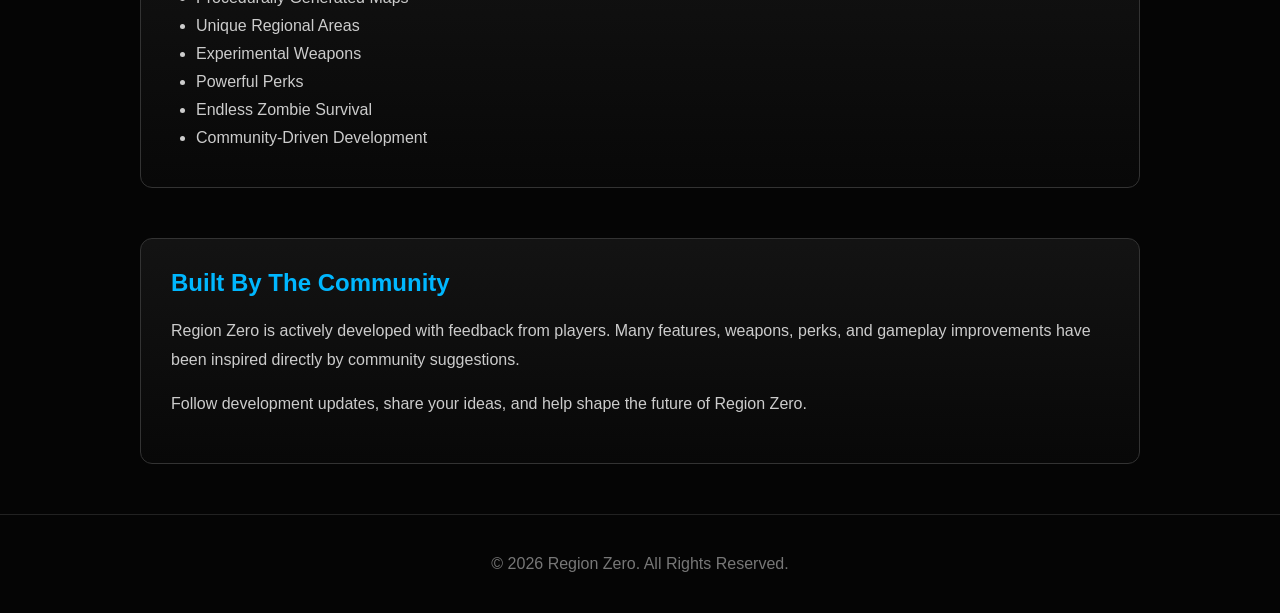
==== commit 9d904080: "updates" ====
--- a/about.html
+++ b/about.html
@@ -21,7 +21,7 @@
     </nav>
 </header>
 <body>
-        <img src="resources/banner.png" class="banner">
+        <img src="Resources/banner.png" class="banner">
         <hr>
         <section class="aboutSection">
 
--- a/style.css
+++ b/style.css
@@ -23,6 +23,7 @@
 
     background: rgba(5,5,5,0.55);
     backdrop-filter: blur(8px);
+    position: relative, sticky;
 }
 
 .logo {
@@ -52,7 +53,7 @@
         0 0 10px #00b7ff55,
         0 0 20px #00b7ffaa,
         0 0 40px #00b7ff66;
-    color:#00ddff
+    color:#00ddff;
     background:
         linear-gradient(
             180deg,
@@ -1167,4 +1168,262 @@
     padding: 40px;
     border-top: 1px solid #222;
     color: #777;
+}
+
+/* =========================================
+   RESPONSIVE DESIGN
+========================================= */
+
+/* Large Desktop */
+@media screen and (min-width: 1400px) {
+    .site-header {
+        position: sticky;
+    }
+
+    .hero h1 {
+        font-size: 6rem;
+    }
+
+    .feature-grid {
+        max-width: 1200px;
+    }
+
+    .forumGrid {
+        max-width: 1400px;
+    }
+}
+
+/* Tablet */
+@media screen and (max-width: 1024px) {
+
+    .site-header {
+        padding: 12px 25px;
+        flex-direction: column;
+        gap: 15px;
+        position: sticky;
+    }
+
+    .navbar {
+        flex-wrap: wrap;
+        justify-content: center;
+        gap: 15px;
+        font-size: 14pt;
+    }
+
+    .hero h1 {
+        font-size: 3.5rem;
+        letter-spacing: 3px;
+    }
+
+    .feature-grid {
+        grid-template-columns: 1fr;
+    }
+
+    .forumGrid {
+        grid-template-columns: 1fr;
+    }
+
+    .downloadInfo {
+        flex-direction: column;
+    }
+
+    .aboutDev {
+        max-width: 90%;
+    }
+
+    textarea,
+    .contactCard textarea {
+        width: 100%;
+    }
+
+    .contactCard {
+        width: calc(100% - 40px);
+    }
+}
+
+/* Mobile */
+@media screen and (max-width: 768px) {
+
+    .site-header {
+        padding: 15px;
+        position: sticky;
+    }
+
+    .logo {
+        font-size: 20pt;
+        text-align: center;
+    }
+
+    .navbar {
+        flex-direction: column;
+        align-items: center;
+        gap: 10px;
+        font-size: 12pt;
+    }
+
+    .hero {
+        padding: 30px 15px;
+    }
+
+    .hero h1 {
+        font-size: 2.5rem;
+        letter-spacing: 2px;
+    }
+
+    .hero p {
+        font-size: 1rem;
+    }
+
+    .features {
+        padding: 50px 20px;
+    }
+
+    .aboutTitle,
+    .contactTitle,
+    .section-header h2 {
+        font-size: 2.5rem;
+    }
+
+    .aboutSection,
+    .updateCard,
+    .downloadCard,
+    .newThreadCard,
+    .forumCategory,
+    .threadPage {
+        width: calc(100% - 20px);
+        padding: 20px;
+    }
+
+    .feature-card,
+    .aboutDev {
+        padding: 20px;
+    }
+
+    .forumCard {
+        padding: 20px;
+    }
+
+    .threadCard {
+        flex-direction: column;
+        gap: 15px;
+    }
+
+    .threadMeta {
+        align-self: flex-start;
+    }
+
+    .formRow {
+        flex-direction: column;
+        gap: 5px;
+    }
+
+    .formRow label {
+        width: auto;
+    }
+
+    .contactCard input,
+    .contactCard textarea,
+    .threadInput,
+    .threadTextarea {
+        width: 100%;
+    }
+
+    .contactCard textarea {
+        height: 200px;
+    }
+
+    .tiktok-embed {
+        flex: 0 0 280px;
+    }
+}
+
+/* Small Phones */
+@media screen and (max-width: 480px) {
+
+    .hero h1 {
+        font-size: 2rem;
+    }
+
+    .site-header {
+        position: sticky;
+    }
+
+    .logo {
+        font-size: 16pt;
+    }
+
+    .aboutTitle,
+    .contactTitle,
+    .section-header h2 {
+        font-size: 2rem;
+    }
+
+    .btn,
+    .btn2,
+    .downloadButton,
+    .createThreadButton {
+        width: 100%;
+        text-align: center;
+    }
+
+    .tiktok-embed {
+        flex: 0 0 240px;
+    }
+
+    .postAuthor {
+        flex-direction: column;
+        text-align: center;
+    }
+
+    .forumCard,
+    .feature-card,
+    .aboutSection,
+    .updateCard,
+    .downloadCard {
+        padding: 15px;
+    }
+}
+
+.hamburger {
+    display: none;
+    background: none;
+    border: 1px solid #333;
+    color: white;
+    font-size: 2rem;
+    padding: 6px 12px;
+    border-radius: 8px;
+    cursor: pointer;
+}
+
+@media screen and (max-width: 768px) {
+
+    .site-header {
+        flex-direction: row;
+        justify-content: space-between;
+        flex-wrap: wrap;
+        position: sticky;
+    }
+
+    .logo {
+        position: absolute;
+        left: 50%;
+        transform: scale(1.5) translateY(-30%) translateX(-35%);
+    }
+
+    .hamburger {
+        display: block;
+    }
+
+    .navbar {
+        display: none;
+        width: 100%;
+        flex-direction: column;
+        align-items: center;
+        gap: 15px;
+        padding: 20px 0;
+    }
+
+    .navbar.active {
+        display: flex;
+    }
 }
